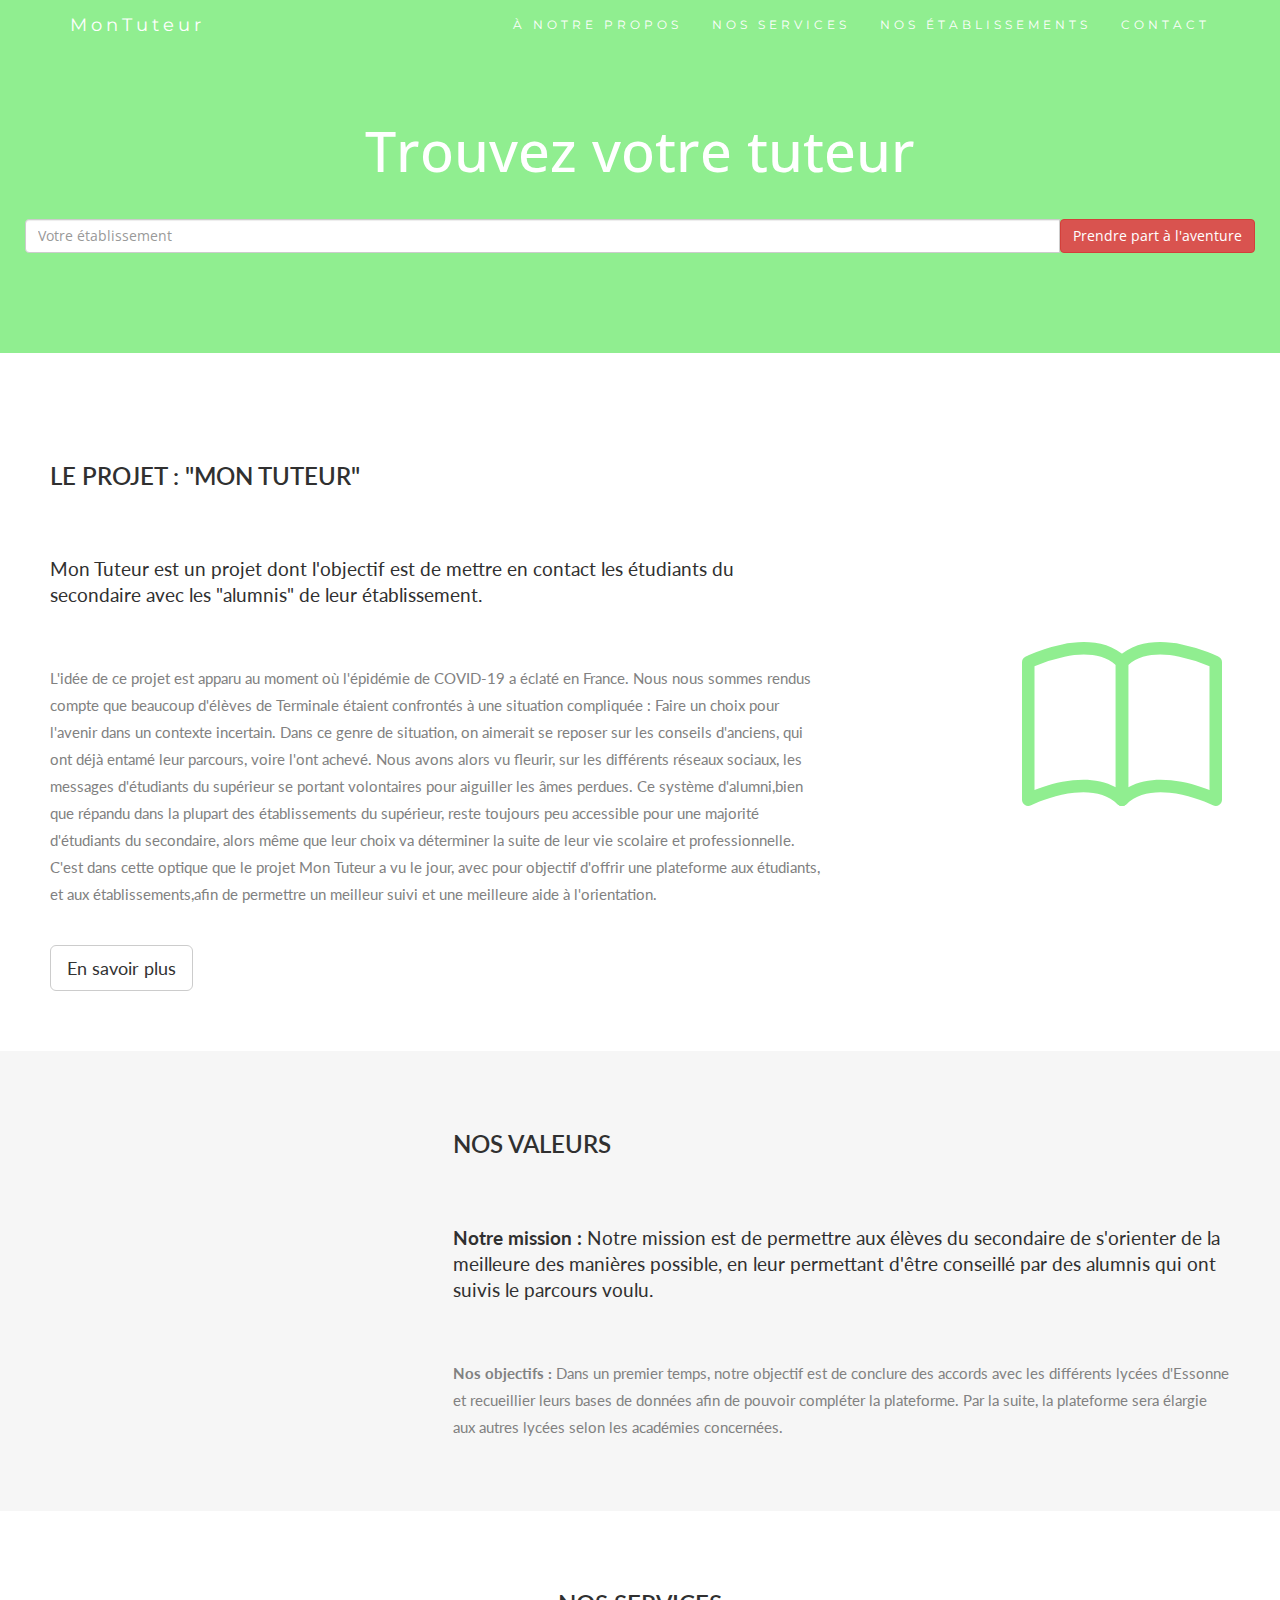
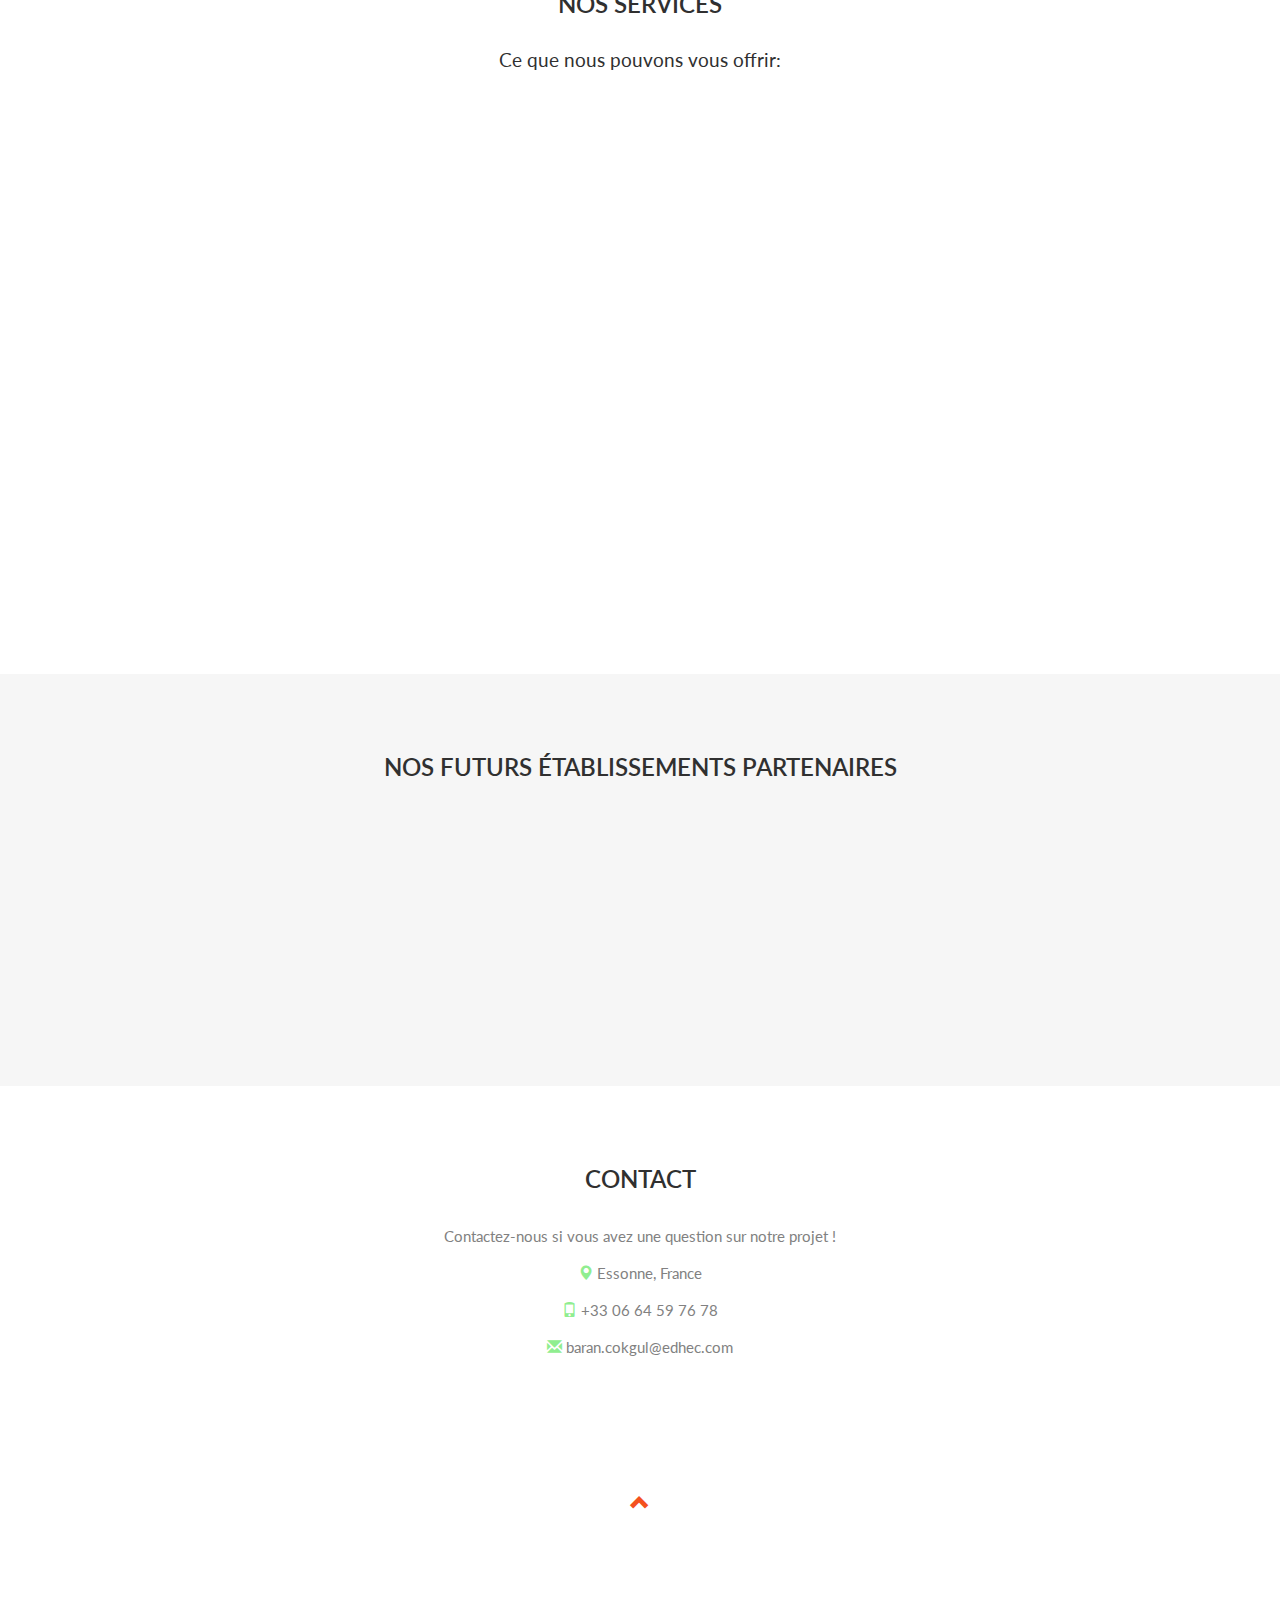
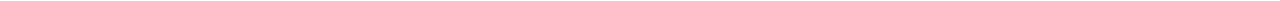
==== MonSite/index.html @ 99a6d60c "Initial commit" ====
<!DOCTYPE html>
<html lang="fr">
<head>
  <!-- Theme Made By www.w3schools.com -->
  <title>Mon tuteur</title>
  <meta charset="utf-8">
  <meta class="description" content="Le premier site qui vous met en contact avec des tuteurs pour vous aider à faire vos choix scolaires">
  <meta name="viewport" content="width=device-width, initial-scale=1">
  <link rel="stylesheet" href="https://maxcdn.bootstrapcdn.com/bootstrap/3.4.1/css/bootstrap.min.css">
  <link href="https://fonts.googleapis.com/css?family=Montserrat" rel="stylesheet" type="text/css">
  <link href="https://fonts.googleapis.com/css?family=Lato" rel="stylesheet" type="text/css">
  <link href="https://fonts.googleapis.com/css?family=Open+Sans&display=swap" rel="stylesheet">
  <script src="https://ajax.googleapis.com/ajax/libs/jquery/3.4.1/jquery.min.js"></script>
  <script src="https://maxcdn.bootstrapcdn.com/bootstrap/3.4.1/js/bootstrap.min.js"></script>
  <link rel="stylesheet" href="css/style.css" class="">
  <link rel="icon" href="C:\Users\Baran\Desktop\monsite.png" />

  
  
</head>
<body id="myPage" data-spy="scroll" data-target=".navbar" data-offset="60">

<nav class="navbar navbar-default navbar-fixed-top">
  <div class="container">
    <div class="navbar-header">
      <button type="button" class="navbar-toggle" data-toggle="collapse" data-target="#myNavbar">
        <span class="icon-bar"></span>
        <span class="icon-bar"></span>
        <span class="icon-bar"></span>                        
      </button>
      <a class="navbar-brand" href="#myPage">MonTuteur</a>
    </div>
    <div class="collapse navbar-collapse" id="myNavbar">
      <ul class="nav navbar-nav navbar-right">
        <li><a href="#about">À NOTRE PROPOS</a></li>
        <li><a href="#services">NOS SERVICES</a></li>
        <li><a href="#portfolio">NOS ÉTABLISSEMENTS</a></li>
        <li><a href="#contact">CONTACT</a></li>
      </ul>
    </div>
  </div>
</nav>

<div class="jumbotron text-center">
  <h1>Trouvez votre tuteur</h1> 
  <br>
  <form>
    <div class="input-group">
      <input type="search" class="form-control" size="40" placeholder="Votre établissement" required>
      <div class="input-group-btn">
        <a href="data.html"><button type="button" class="btn btn-danger">Prendre part à l'aventure</button></a>
      </div>
    </div>
  </form>
</div>

<!-- Container (About Section) -->
<div id="about" class="container-fluid">
  <div class="row">
    <div class="col-sm-8">
      <h2>Le projet : "Mon Tuteur"</h2><br>
      <h4>Mon Tuteur est un projet dont l'objectif est de mettre en contact les étudiants du secondaire avec les "alumnis" de leur établissement.</h4><br>
      <p>L'idée de ce projet est apparu au moment où l'épidémie de COVID-19 a éclaté en France. Nous nous sommes rendus compte que beaucoup d'élèves de Terminale étaient confrontés à une situation compliquée : Faire un choix pour l'avenir dans un contexte incertain. Dans ce genre de situation, on aimerait se reposer sur les conseils d'anciens, qui ont déjà entamé leur parcours, voire l'ont achevé. Nous avons alors vu fleurir, sur les différents réseaux sociaux, les messages d'étudiants du supérieur se portant volontaires pour aiguiller les âmes perdues. Ce système d'<span>alumni</span>,bien que répandu dans la plupart des établissements du supérieur, reste toujours peu accessible pour une majorité d'étudiants du secondaire, alors même que leur choix va déterminer la suite de leur vie scolaire et professionnelle. C'est dans cette optique que le projet <span>Mon Tuteur</span> a vu le jour, avec pour objectif d'offrir une plateforme aux étudiants, et aux établissements,afin de permettre un meilleur suivi et une meilleure aide à l'orientation. </p>
      <br><a class="btn btn-default btn-lg" href="#contact">En savoir plus</a>
    </div>
    <div class="col-sm-4">
          <svg class="glyphicon glyphicon-signal logo" width="1em" height="1em" viewBox="0 0 16 16" fill="currentColor" xmlns="http://www.w3.org/2000/svg">
      <path fill-rule="evenodd" d="M3.214 1.072C4.813.752 6.916.71 8.354 2.146A.5.5 0 018.5 2.5v11a.5.5 0 01-.854.354c-.843-.844-2.115-1.059-3.47-.92-1.344.14-2.66.617-3.452 1.013A.5.5 0 010 13.5v-11a.5.5 0 01.276-.447L.5 2.5l-.224-.447.002-.001.004-.002.013-.006a5.017 5.017 0 01.22-.103 12.958 12.958 0 012.7-.869zM1 2.82v9.908c.846-.343 1.944-.672 3.074-.788 1.143-.118 2.387-.023 3.426.56V2.718c-1.063-.929-2.631-.956-4.09-.664A11.958 11.958 0 001 2.82z" clip-rule="evenodd"/>
      <path fill-rule="evenodd" d="M12.786 1.072C11.188.752 9.084.71 7.646 2.146A.5.5 0 007.5 2.5v11a.5.5 0 00.854.354c.843-.844 2.115-1.059 3.47-.92 1.344.14 2.66.617 3.452 1.013A.5.5 0 0016 13.5v-11a.5.5 0 00-.276-.447L15.5 2.5l.224-.447-.002-.001-.004-.002-.013-.006-.047-.023a12.582 12.582 0 00-.799-.34 12.96 12.96 0 00-2.073-.609zM15 2.82v9.908c-.846-.343-1.944-.672-3.074-.788-1.143-.118-2.387-.023-3.426.56V2.718c1.063-.929 2.631-.956 4.09-.664A11.956 11.956 0 0115 2.82z" clip-rule="evenodd"/>
</svg>
    </div>
  </div>
</div>

<div class="container-fluid bg-grey">
  <div class="row">
    <div class="col-sm-4">
      <span class="glyphicon glyphicon-globe logo slideanim"></span>
    </div>
    <div class="col-sm-8">
      <h2>NOS VALEURS</h2><br>
      <h4><strong>Notre mission :</strong> Notre mission est de permettre aux élèves du secondaire de s'orienter de la meilleure des manières possible, en leur permettant d'être conseillé par des alumnis qui ont suivis le parcours voulu.</h4><br>
      <p><strong> Nos objectifs :</strong> Dans un premier temps, notre objectif est de conclure des accords avec les différents lycées d'Essonne et recueillier leurs bases de données afin de pouvoir compléter la plateforme. Par la suite, la plateforme sera élargie aux autres lycées selon les académies concernées.</p>
    </div>
  </div>
</div>

<!-- Container (Services Section) -->
<div id="services" class="container-fluid text-center">
  <h2>NOS SERVICES</h2>
  <h4>Ce que nous pouvons vous offrir: </h4>
  <br>
  <div class="row slideanim">
    <div class="col-sm-4">
            <svg class="glyphicon glyphicon-off logo-small" width="1em" height="1em" viewBox="0 0 16 16" fill="currentColor" xmlns="http://www.w3.org/2000/svg">
        <path fill-rule="evenodd" d="M2.678 11.894a1 1 0 01.287.801 10.97 10.97 0 01-.398 2c1.395-.323 2.247-.697 2.634-.893a1 1 0 01.71-.074A8.06 8.06 0 008 14c3.996 0 7-2.807 7-6 0-3.192-3.004-6-7-6S1 4.808 1 8c0 1.468.617 2.83 1.678 3.894zm-.493 3.905a21.682 21.682 0 01-.713.129c-.2.032-.352-.176-.273-.362a9.68 9.68 0 00.244-.637l.003-.01c.248-.72.45-1.548.524-2.319C.743 11.37 0 9.76 0 8c0-3.866 3.582-7 8-7s8 3.134 8 7-3.582 7-8 7a9.06 9.06 0 01-2.347-.306c-.52.263-1.639.742-3.468 1.105z" clip-rule="evenodd"/>
        <path d="M7.468 7.667c0 .92-.776 1.666-1.734 1.666S4 8.587 4 7.667C4 6.747 4.776 6 5.734 6s1.734.746 1.734 1.667z"/>
        <path fill-rule="evenodd" d="M6.157 6.936a.438.438 0 01-.56.293.413.413 0 01-.274-.527c.08-.23.23-.44.477-.546a.891.891 0 01.698.014c.387.16.72.545.923.997.428.948.393 2.377-.942 3.706a.446.446 0 01-.612.01.405.405 0 01-.011-.59c1.093-1.087 1.058-2.158.77-2.794-.152-.336-.354-.514-.47-.563zm-.035-.012h-.001.001z" clip-rule="evenodd"/>
        <path d="M11.803 7.667c0 .92-.776 1.666-1.734 1.666-.957 0-1.734-.746-1.734-1.666 0-.92.777-1.667 1.734-1.667.958 0 1.734.746 1.734 1.667z"/>
        <path fill-rule="evenodd" d="M10.492 6.936a.438.438 0 01-.56.293.413.413 0 01-.274-.527c.08-.23.23-.44.477-.546a.891.891 0 01.698.014c.387.16.72.545.924.997.428.948.392 2.377-.942 3.706a.446.446 0 01-.613.01.405.405 0 01-.011-.59c1.093-1.087 1.058-2.158.77-2.794-.152-.336-.354-.514-.469-.563zm-.034-.012h-.002.002z" clip-rule="evenodd"/>
      </svg>
      <h4>UN LIEN</h4>
      <p>Un lien renforcé entre les générations d'étudiants afin de permettre une meilleure proximité.</p>
    </div>
    <div class="col-sm-4">
      <span class="glyphicon glyphicon-heart logo-small"></span>
      <h4>UNE OPPORTUNITÉ</h4>
      <p>Un contact plus proche entre les générations permet à chacun d'exploiter son plein potentiel et explorer chaque opportunité.</p>
    </div>
    <div class="col-sm-4">
                  <svg class="glyphicon glyphicon-lock logo-small" width="1em" height="1em" viewBox="0 0 16 16" fill="currentColor" xmlns="http://www.w3.org/2000/svg">
              <path fill-rule="evenodd" d="M6.95.435c.58-.58 1.52-.58 2.1 0l6.515 6.516c.58.58.58 1.519 0 2.098L9.05 15.565c-.58.58-1.519.58-2.098 0L.435 9.05a1.482 1.482 0 010-2.098L6.95.435z" clip-rule="evenodd"/>
            </svg>
      <h4>UNE ÉGALITÉ DES CHANCES</h4>
      <p>Chaque étudiant pourra bénéficier du même accès à l'information et ce sans critère particulier.</p>
    </div>
  </div>
  <br><br>
  <div class="row slideanim">
    <div class="col-sm-4">
          <svg class="glyphicon glyphicon-leaf logo-small" width="1em" height="1em" viewBox="0 0 16 16" fill="currentColor" xmlns="http://www.w3.org/2000/svg">
          <path fill-rule="evenodd" d="M11 14s1 0 1-1-1-4-6-4-6 3-6 4 1 1 1 1h10zm-9.995-.944v-.002.002zM1.022 13h9.956a.274.274 0 00.014-.002l.008-.002c-.001-.246-.154-.986-.832-1.664C9.516 10.68 8.289 10 6 10c-2.29 0-3.516.68-4.168 1.332-.678.678-.83 1.418-.832 1.664a1.05 1.05 0 00.022.004zm9.974.056v-.002.002zM6 7a2 2 0 100-4 2 2 0 000 4zm3-2a3 3 0 11-6 0 3 3 0 016 0zm4.5 0a.5.5 0 01.5.5v2a.5.5 0 01-.5.5h-2a.5.5 0 010-1H13V5.5a.5.5 0 01.5-.5z" clip-rule="evenodd"/>
          <path fill-rule="evenodd" d="M13 7.5a.5.5 0 01.5-.5h2a.5.5 0 010 1H14v1.5a.5.5 0 01-1 0v-2z" clip-rule="evenodd"/>
        </svg>
      <h4>BOOSTEZ SON RESEAU</h4>
      <p>Une nouvelle manière de se faire des relations qui commence dès le lycée,et se prolonge tout au long de la vie professionnelle des alumnis.</p>
    </div>
    <div class="col-sm-4">
              <svg class="glyphicon glyphicon-certificate logo-small" width="1em" height="1em" viewBox="0 0 16 16" fill="currentColor" xmlns="http://www.w3.org/2000/svg">
              <path d="M13.468 12.37C12.758 11.226 11.195 10 8 10s-4.757 1.225-5.468 2.37A6.987 6.987 0 008 15a6.987 6.987 0 005.468-2.63z"/>
              <path fill-rule="evenodd" d="M8 9a3 3 0 100-6 3 3 0 000 6z" clip-rule="evenodd"/>
              <path fill-rule="evenodd" d="M8 1a7 7 0 100 14A7 7 0 008 1zM0 8a8 8 0 1116 0A8 8 0 010 8z" clip-rule="evenodd"/>
              </svg>
      <h4>DES PROFILS CERTIFIÉS</h4>
      <p>Chaque profil d'étudiant qui apparaitra sur le site sera certifié afin de s'assurer de la véracité des informations fournies. </p>
    </div>
    <div class="col-sm-4">
              <svg class="glyphicon glyphicon-wrench logo-small" width="1em" height="1em" viewBox="0 0 16 16" fill="currentColor" xmlns="http://www.w3.org/2000/svg">
        <path fill-rule="evenodd" d="M8 3.293l6 6V13.5a1.5 1.5 0 01-1.5 1.5h-9A1.5 1.5 0 012 13.5V9.293l6-6zm5-.793V6l-2-2V2.5a.5.5 0 01.5-.5h1a.5.5 0 01.5.5z" clip-rule="evenodd"/>
        <path fill-rule="evenodd" d="M7.293 1.5a1 1 0 011.414 0l6.647 6.646a.5.5 0 01-.708.708L8 2.207 1.354 8.854a.5.5 0 11-.708-.708L7.293 1.5z" clip-rule="evenodd"/>
      </svg>
      <h4 style="color:#303030;">UN PLUS POUR LES ÉCOLES </h4>
      <p>En mettant en relation les différentes générations de l'établissement, notre plateforme permet de valoriser les écoles et les possibilités qu'elles offrent.</p>
    </div>
  </div>
</div>

<!-- Container (Portfolio Section) -->
<div id="portfolio" class="container-fluid text-center bg-grey">
  <h2>Nos futurs établissements partenaires</h2><br>
  <div class="row text-center slideanim">
          <div class="col-sm-4">
            <div class="card" style="">
              <img src="C:\Users\Baran\Desktop\stc.jpg" class="card-img-top" alt="Lycée Saint-Charles Athis-Mons" width="380px">
              <div class="card-body">
                <h5 class="card-title">Lycée Saint-Charles, Athis-Mons</h5>
                <a href="https://www.scharles.net" class="btn btn-primary">En savoir plus</a>
              </div>
            </div>
          </div>
          <div class="col-sm-4">
            <div class="card" style="">
              <img src="C:\Users\Baran\Desktop\einstein.jpg" class="card-img-top" alt="Lycée Albert Einstein, Sainte-Geneviève Des Bois" width="295px">
              <div class="card-body">
                 <h5 class="card-title">Lycée Albert Einstein,Sainte-Geneviève-des-Bois </h5>
                 <a href="http://www.lyc-einstein-ste-genevieve.ac-versailles.fr/" class="btn btn-primary"> En savoir plus</a>
              </div>
            </div>
          </div>
    <div class="col-sm-4">
      <div class="card" style="">
              <img src="C:\Users\Baran\Desktop\corot.jpeg" class="card-img-top" alt="Lycée Jean-Baptiste Corot, Savigny-sur-Orge" width="271px">
              <div class="card-body">
                 <h5 class="card-title">Lycée Jean-Baptiste Corot ,Savigny-sur-Orge </h5>
                 <a href="http://www.lyc-corot-savigny.ac-versailles.fr" class="btn btn-primary">En savoir plus</a>
              </div>
      </div>
    </div>
  </div>
  <br><br><br>
  </div>

  <!--
  
  <h2>What our customers say</h2>
  <div id="myCarousel" class="carousel slide text-center" data-ride="carousel">
 
    <ol class="carousel-indicators">
      <li data-target="#myCarousel" data-slide-to="0" class="active"></li>
      <li data-target="#myCarousel" data-slide-to="1"></li>
      <li data-target="#myCarousel" data-slide-to="2"></li>
    </ol>
     

    <div class="carousel-inner" role="listbox">
      <div class="item active">
        <h4>"This company is the best. I am so happy with the result!"<br><span>Michael Roe, Vice President, Comment Box</span></h4>
      </div>
      <div class="item">
        <h4>"One word... WOW!!"<br><span>John Doe, Salesman, Rep Inc</span></h4>
      </div>
      <div class="item">
        <h4>"Could I... BE any more happy with this company?"<br><span>Chandler Bing, Actor, FriendsAlot</span></h4>
      </div>
    </div>
       
    <a class="left carousel-control" href="#myCarousel" role="button" data-slide="prev">
      <span class="glyphicon glyphicon-chevron-left" aria-hidden="true"></span>
      <span class="sr-only">Previous</span>
    </a>
    <a class="right carousel-control" href="#myCarousel" role="button" data-slide="next">
      <span class="glyphicon glyphicon-chevron-right" aria-hidden="true"></span>
      <span class="sr-only">Next</span>
    </a>
  </div>
</div>
-->

<!-- Container (Pricing Section) -->

<!--
<div id="pricing" class="container-fluid">
  <div class="text-center">
    <h2>Pricing</h2>
    <h4>Choose a payment plan that works for you</h4>
  </div>
  <div class="row slideanim">
    <div class="col-sm-4 col-xs-12">
      <div class="panel panel-default text-center">
        <div class="panel-heading">
          <h1>Basic</h1>
        </div>
        <div class="panel-body">
          <p><strong>20</strong> Lorem</p>
          <p><strong>15</strong> Ipsum</p>
          <p><strong>5</strong> Dolor</p>
          <p><strong>2</strong> Sit</p>
          <p><strong>Endless</strong> Amet</p>
        </div>
        <div class="panel-footer">
          <h3>$19</h3>
          <h4>per month</h4>
          <button class="btn btn-lg">Sign Up</button>
        </div>
      </div>      
    </div>     
    <div class="col-sm-4 col-xs-12">
      <div class="panel panel-default text-center">
        <div class="panel-heading">
          <h1>Pro</h1>
        </div>
        <div class="panel-body">
          <p><strong>50</strong> Lorem</p>
          <p><strong>25</strong> Ipsum</p>
          <p><strong>10</strong> Dolor</p>
          <p><strong>5</strong> Sit</p>
          <p><strong>Endless</strong> Amet</p>
        </div>
        <div class="panel-footer">
          <h3>$29</h3>
          <h4>per month</h4>
          <button class="btn btn-lg">Sign Up</button>
        </div>
      </div>      
    </div>       
    <div class="col-sm-4 col-xs-12">
      <div class="panel panel-default text-center">
        <div class="panel-heading">
          <h1>Premium</h1>
        </div>
        <div class="panel-body">
          <p><strong>100</strong> Lorem</p>
          <p><strong>50</strong> Ipsum</p>
          <p><strong>25</strong> Dolor</p>
          <p><strong>10</strong> Sit</p>
          <p><strong>Endless</strong> Amet</p>
        </div>
        <div class="panel-footer">
          <h3>$49</h3>
          <h4>per month</h4>
          <button class="btn btn-lg">Sign Up</button>
        </div>
      </div>      
    </div>    
  </div>
</div>
-->

<!-- Container (Contact Section) -->

<div id="contact" class="container-fluid #">
  <h2 class="text-center">CONTACT</h2>
  <div class="row">
    <div class="col-sm-5">
      <p>Contactez-nous si vous avez une question sur notre projet ! </p>
      <p><span class="glyphicon glyphicon-map-marker"></span> Essonne, France</p>
      <p><span class="glyphicon glyphicon-phone"></span> +33 06 64 59 76 78</p>
      <p><span class="glyphicon glyphicon-envelope"></span> baran.cokgul@edhec.com</p>
    </div>
<!--
    <div class="col-sm-7 slideanim">
      <div class="row">
        <div class="col-sm-6 form-group">
          <input class="form-control" id="name" name="name" placeholder="Name" type="text" required>
        </div>
        <div class="col-sm-6 form-group">
          <input class="form-control" id="email" name="email" placeholder="Email" type="email" required>
        </div>
      </div>
      <textarea class="form-control" id="comments" name="comments" placeholder="Comment" rows="5"></textarea><br>
      <div class="row">
        <div class="col-sm-12 form-group">
          <button class="btn btn-default pull-right" type="submit">Send</button>
        </div>
      </div>
    </div>
  -->
  </div>
</div>


<footer class="container-fluid text-center">
  <a href="#myPage" title="To Top">
    <span class="glyphicon glyphicon-chevron-up"></span>
  </a>
  <p></p>
</footer>

<script>
$(document).ready(function(){
  // Add smooth scrolling to all links in navbar + footer link
  $(".navbar a, footer a[href='#myPage']").on('click', function(event) {
    // Make sure this.hash has a value before overriding default behavior
    if (this.hash !== "") {
      // Prevent default anchor click behavior
      event.preventDefault();

      // Store hash
      var hash = this.hash;

      // Using jQuery's animate() method to add smooth page scroll
      // The optional number (900) specifies the number of milliseconds it takes to scroll to the specified area
      $('html, body').animate({
        scrollTop: $(hash).offset().top
      }, 900, function(){
   
        // Add hash (#) to URL when done scrolling (default click behavior)
        window.location.hash = hash;
      });
    } // End if
  });
  
  $(window).scroll(function() {
    $(".slideanim").each(function(){
      var pos = $(this).offset().top;

      var winTop = $(window).scrollTop();
        if (pos < winTop + 600) {
          $(this).addClass("slide");
        }
    });
  });
})
</script>

</body>
</html>
---- MonSite/css/style.css ----
@import url("https://fonts.googleapis.com/css?family=Lora|Roboto");
@import url('https://fonts.googleapis.com/css?family=Open+Sans&display=swap');

@import url("components/container.css");
@import url("components/banner.css");
@import url("components/button.css");
@import url("components/card.css");
@import url("components/footer.css");
@import url("components/header.css");
@import url("components/logo.css");
@import url("components/carousel.css");
@import url("components/navbar.css");

body {
    font: 400 15px Lato, sans-serif;
    line-height: 1.8;
    color: #818181;
  }
  h2 {
    font-size: 24px;
    text-transform: uppercase;
    color: #303030;
    font-weight: 600;
    margin-bottom: 30px;
  }
  h4 {
    font-size: 19px;
    line-height: 1.375em;
    color: #303030;
    font-weight: 400;
    margin-bottom: 30px;
  }  
  
  .container-fluid {
    padding: 60px 50px;

    /*Arrière plan gris de la partie "PORTOFOLIO" et "OUR VALUES"*/

  }

  .jumbotron h1{
    font-size: 56px;
  }
  .bg-grey { 
    background-color: #f6f6f6;
  }
  

  .slideanim {visibility:hidden;}
  .slide {
    animation-name: slide;
    -webkit-animation-name: slide;
    animation-duration: 1s;
    -webkit-animation-duration: 1s;
    visibility: visible;
  }
  @keyframes slide {
    0% {
      opacity: 0;
      transform: translateY(70%);
    } 
    100% {
      opacity: 1;
      transform: translateY(0%);
    }
  }
  @-webkit-keyframes slide {
    0% {
      opacity: 0;
      -webkit-transform: translateY(70%);
    } 
    100% {
      opacity: 1;
      -webkit-transform: translateY(0%);
    }
  
  }
  @media screen and (max-width: 768px) {
    .col-sm-4 {
      text-align: center;
      margin: 25px 0;
    }
    .btn-lg {
      width: 100%;
      margin-bottom: 35px;
    }
  }
  @media screen and (max-width: 480px) {
    .logo {
      font-size: 150px;
    }
  }
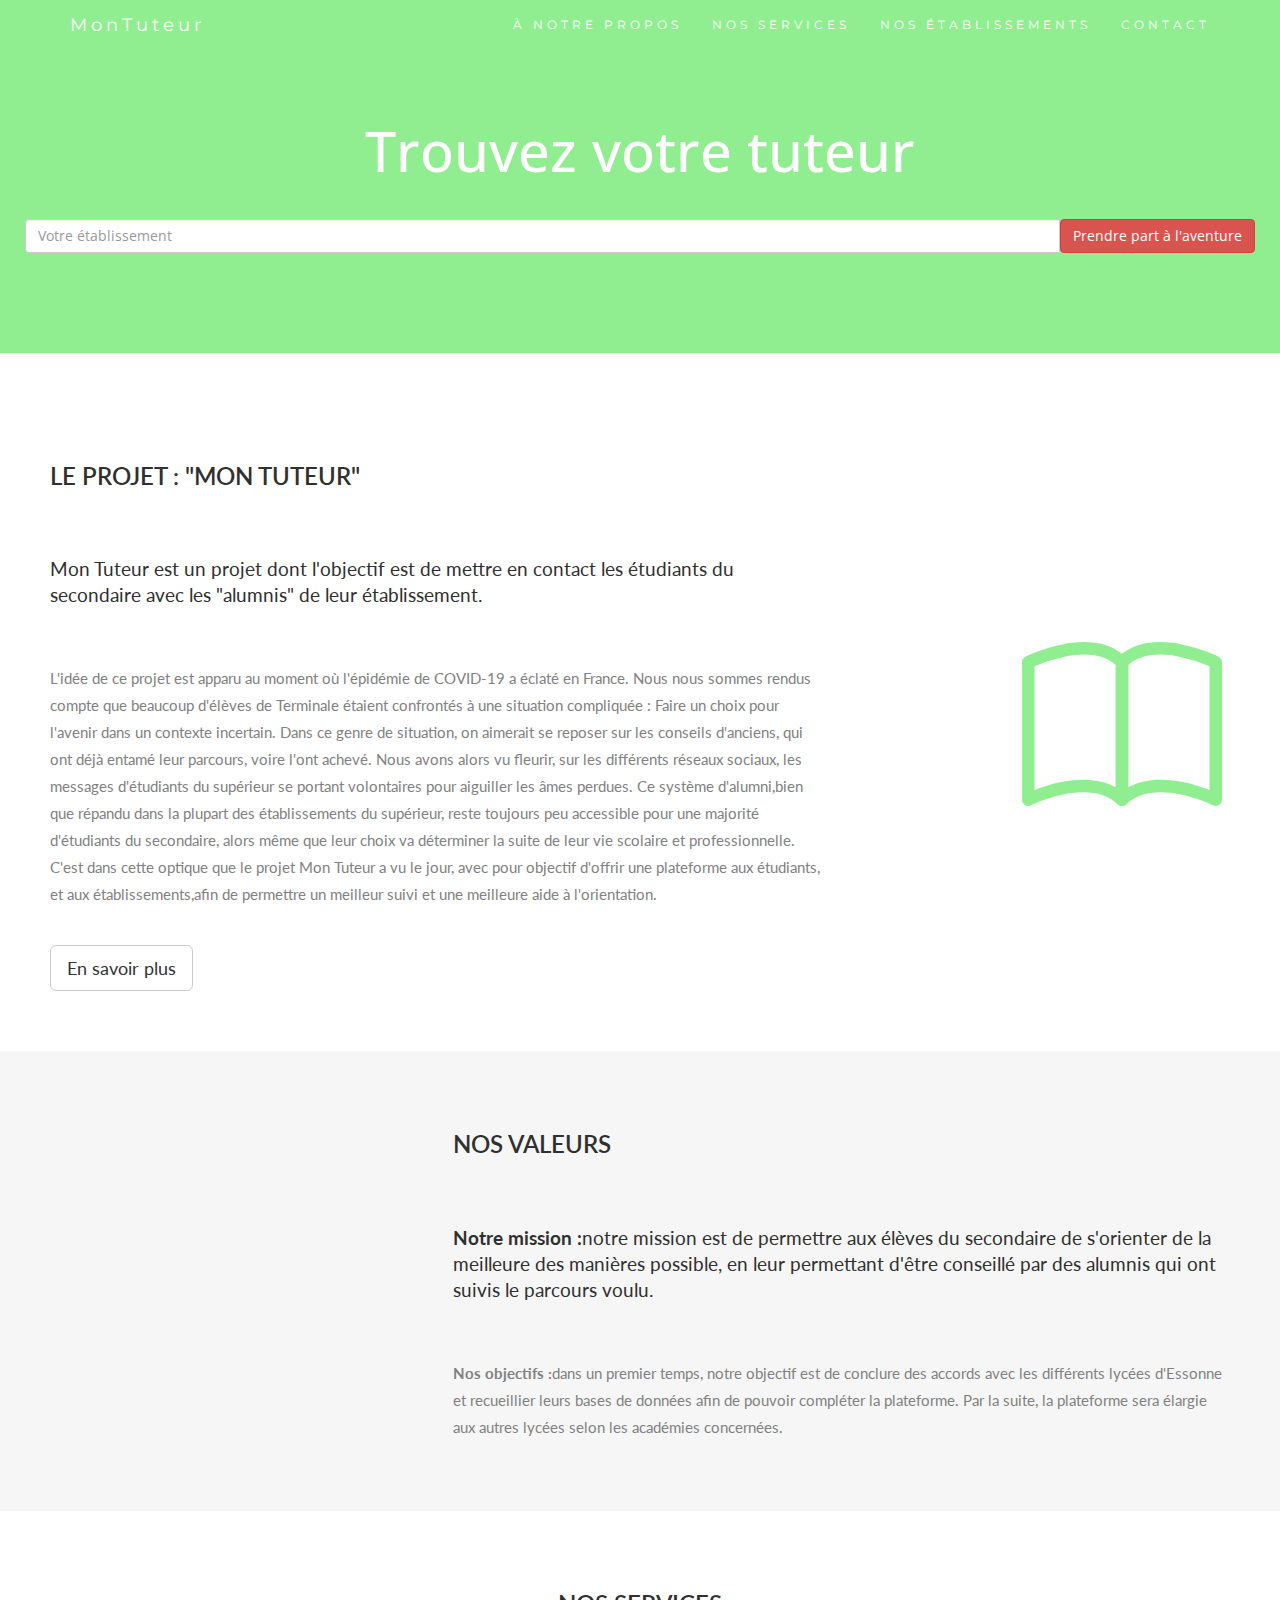
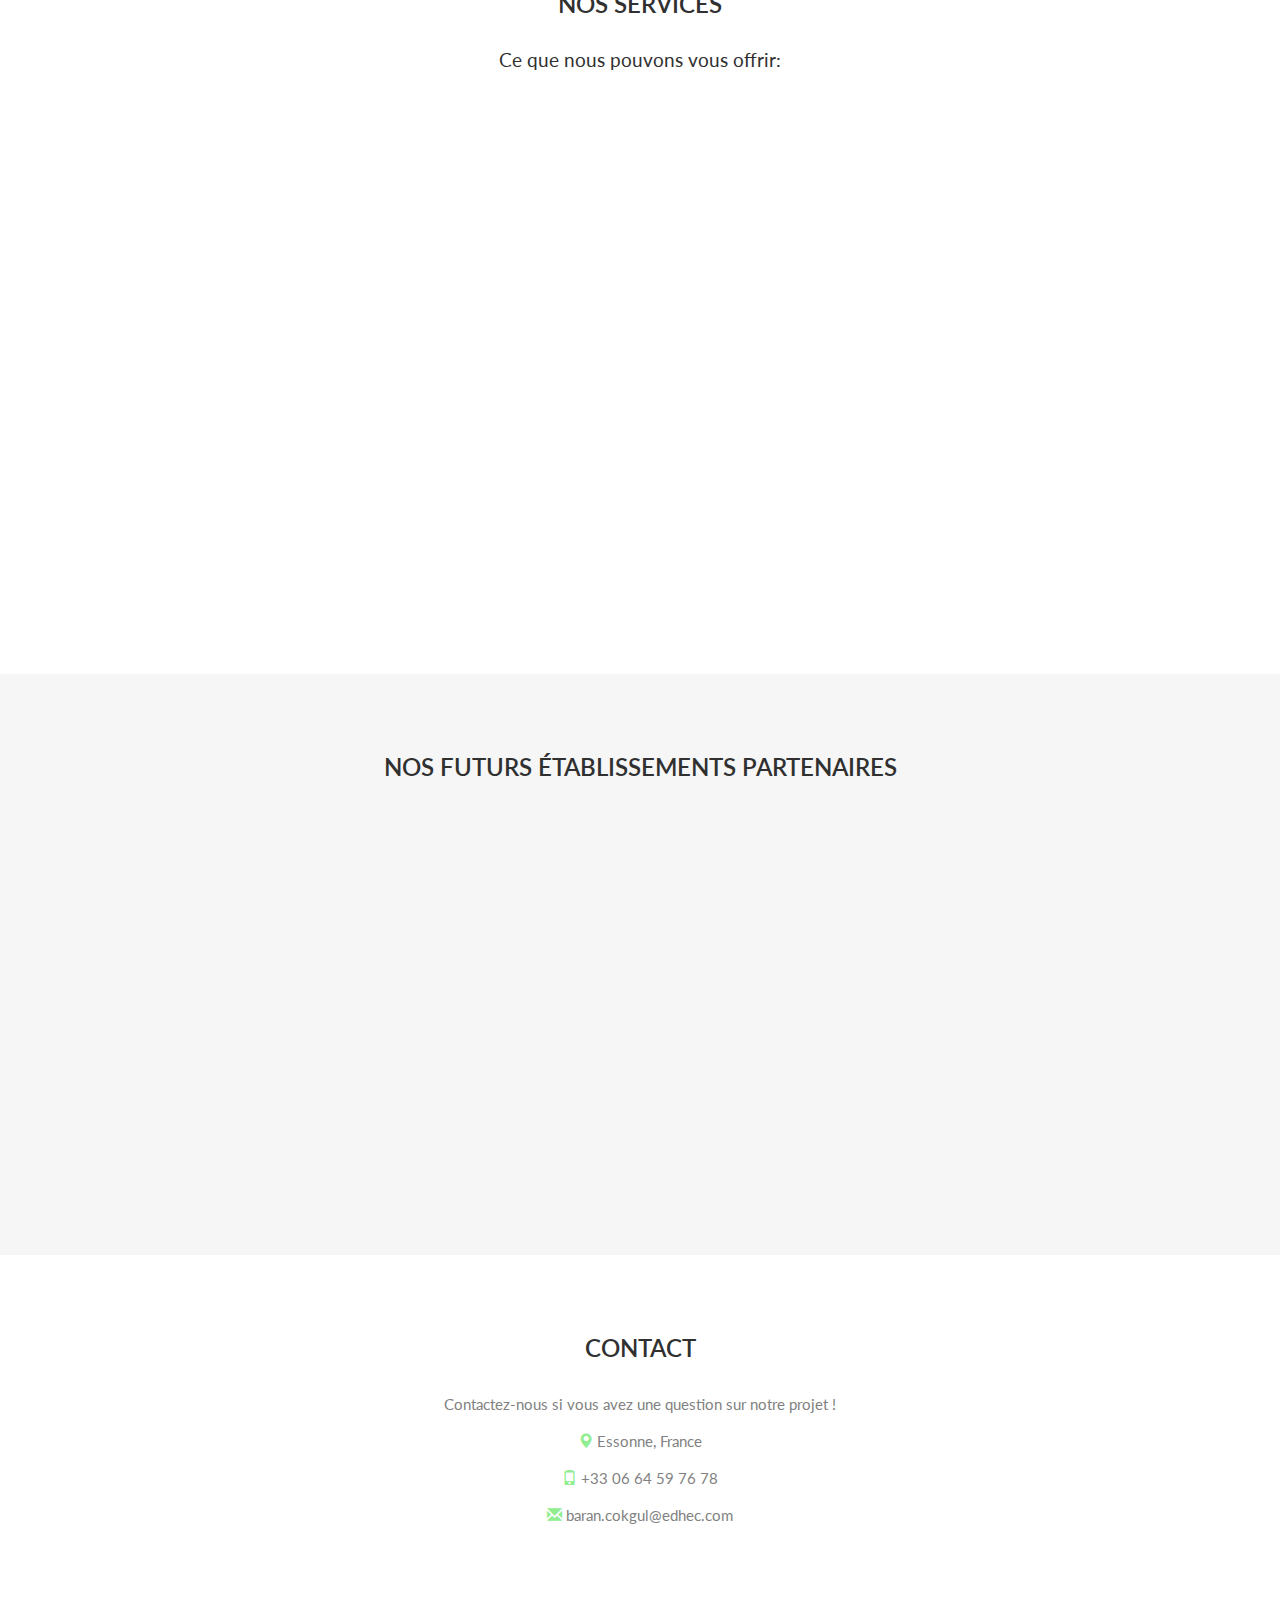
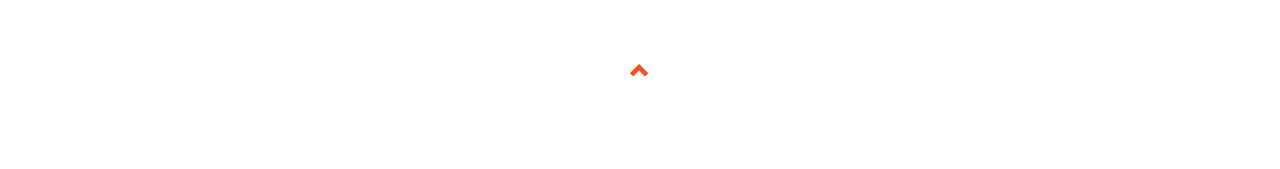
==== commit cd2c88ac: "Add files via upload" ====
--- a/MonSite/index.html
+++ b/MonSite/index.html
@@ -1,6 +1,16 @@
 <!DOCTYPE html>
 <html lang="fr">
 <head>
+  <!-- Global site tag (gtag.js) - Google Analytics -->
+<script async src="https://www.googletagmanager.com/gtag/js?id=UA-163164024-1"></script>
+<script>
+  window.dataLayer = window.dataLayer || [];
+  function gtag(){dataLayer.push(arguments);}
+  gtag('js', new Date());
+
+  gtag('config', 'UA-163164024-1');
+</script>
+
   <!-- Theme Made By www.w3schools.com -->
   <title>Mon tuteur</title>
   <meta charset="utf-8">
@@ -79,8 +89,8 @@
     </div>
     <div class="col-sm-8">
       <h2>NOS VALEURS</h2><br>
-      <h4><strong>Notre mission :</strong> Notre mission est de permettre aux élèves du secondaire de s'orienter de la meilleure des manières possible, en leur permettant d'être conseillé par des alumnis qui ont suivis le parcours voulu.</h4><br>
-      <p><strong> Nos objectifs :</strong> Dans un premier temps, notre objectif est de conclure des accords avec les différents lycées d'Essonne et recueillier leurs bases de données afin de pouvoir compléter la plateforme. Par la suite, la plateforme sera élargie aux autres lycées selon les académies concernées.</p>
+      <h4><strong>Notre mission :</strong>notre mission est de permettre aux élèves du secondaire de s'orienter de la meilleure des manières possible, en leur permettant d'être conseillé par des alumnis qui ont suivis le parcours voulu.</h4><br>
+      <p><strong> Nos objectifs :</strong>dans un premier temps, notre objectif est de conclure des accords avec les différents lycées d'Essonne et recueillier leurs bases de données afin de pouvoir compléter la plateforme. Par la suite, la plateforme sera élargie aux autres lycées selon les académies concernées.</p>
     </div>
   </div>
 </div>
@@ -151,7 +161,7 @@
   <div class="row text-center slideanim">
           <div class="col-sm-4">
             <div class="card" style="">
-              <img src="C:\Users\Baran\Desktop\stc.jpg" class="card-img-top" alt="Lycée Saint-Charles Athis-Mons" width="380px">
+              <img src="images\stc.jpg" class="card-img-top" alt="Lycée Saint-Charles Athis-Mons" width="380px">
               <div class="card-body">
                 <h5 class="card-title">Lycée Saint-Charles, Athis-Mons</h5>
                 <a href="https://www.scharles.net" class="btn btn-primary">En savoir plus</a>
@@ -160,7 +170,7 @@
           </div>
           <div class="col-sm-4">
             <div class="card" style="">
-              <img src="C:\Users\Baran\Desktop\einstein.jpg" class="card-img-top" alt="Lycée Albert Einstein, Sainte-Geneviève Des Bois" width="295px">
+              <img src="images\einstein.jpg" class="card-img-top" alt="Lycée Albert Einstein, Sainte-Geneviève Des Bois" width="295px">
               <div class="card-body">
                  <h5 class="card-title">Lycée Albert Einstein,Sainte-Geneviève-des-Bois </h5>
                  <a href="http://www.lyc-einstein-ste-genevieve.ac-versailles.fr/" class="btn btn-primary"> En savoir plus</a>
@@ -169,7 +179,7 @@
           </div>
     <div class="col-sm-4">
       <div class="card" style="">
-              <img src="C:\Users\Baran\Desktop\corot.jpeg" class="card-img-top" alt="Lycée Jean-Baptiste Corot, Savigny-sur-Orge" width="271px">
+              <img src="images\corot.jpeg" class="card-img-top" alt="Lycée Jean-Baptiste Corot, Savigny-sur-Orge" width="271px">
               <div class="card-body">
                  <h5 class="card-title">Lycée Jean-Baptiste Corot ,Savigny-sur-Orge </h5>
                  <a href="http://www.lyc-corot-savigny.ac-versailles.fr" class="btn btn-primary">En savoir plus</a>
@@ -180,112 +190,7 @@
   <br><br><br>
   </div>
 
-  <!--
-  
-  <h2>What our customers say</h2>
-  <div id="myCarousel" class="carousel slide text-center" data-ride="carousel">
- 
-    <ol class="carousel-indicators">
-      <li data-target="#myCarousel" data-slide-to="0" class="active"></li>
-      <li data-target="#myCarousel" data-slide-to="1"></li>
-      <li data-target="#myCarousel" data-slide-to="2"></li>
-    </ol>
-     
-
-    <div class="carousel-inner" role="listbox">
-      <div class="item active">
-        <h4>"This company is the best. I am so happy with the result!"<br><span>Michael Roe, Vice President, Comment Box</span></h4>
-      </div>
-      <div class="item">
-        <h4>"One word... WOW!!"<br><span>John Doe, Salesman, Rep Inc</span></h4>
-      </div>
-      <div class="item">
-        <h4>"Could I... BE any more happy with this company?"<br><span>Chandler Bing, Actor, FriendsAlot</span></h4>
-      </div>
-    </div>
-       
-    <a class="left carousel-control" href="#myCarousel" role="button" data-slide="prev">
-      <span class="glyphicon glyphicon-chevron-left" aria-hidden="true"></span>
-      <span class="sr-only">Previous</span>
-    </a>
-    <a class="right carousel-control" href="#myCarousel" role="button" data-slide="next">
-      <span class="glyphicon glyphicon-chevron-right" aria-hidden="true"></span>
-      <span class="sr-only">Next</span>
-    </a>
-  </div>
-</div>
--->
-
-<!-- Container (Pricing Section) -->
-
-<!--
-<div id="pricing" class="container-fluid">
-  <div class="text-center">
-    <h2>Pricing</h2>
-    <h4>Choose a payment plan that works for you</h4>
-  </div>
-  <div class="row slideanim">
-    <div class="col-sm-4 col-xs-12">
-      <div class="panel panel-default text-center">
-        <div class="panel-heading">
-          <h1>Basic</h1>
-        </div>
-        <div class="panel-body">
-          <p><strong>20</strong> Lorem</p>
-          <p><strong>15</strong> Ipsum</p>
-          <p><strong>5</strong> Dolor</p>
-          <p><strong>2</strong> Sit</p>
-          <p><strong>Endless</strong> Amet</p>
-        </div>
-        <div class="panel-footer">
-          <h3>$19</h3>
-          <h4>per month</h4>
-          <button class="btn btn-lg">Sign Up</button>
-        </div>
-      </div>      
-    </div>     
-    <div class="col-sm-4 col-xs-12">
-      <div class="panel panel-default text-center">
-        <div class="panel-heading">
-          <h1>Pro</h1>
-        </div>
-        <div class="panel-body">
-          <p><strong>50</strong> Lorem</p>
-          <p><strong>25</strong> Ipsum</p>
-          <p><strong>10</strong> Dolor</p>
-          <p><strong>5</strong> Sit</p>
-          <p><strong>Endless</strong> Amet</p>
-        </div>
-        <div class="panel-footer">
-          <h3>$29</h3>
-          <h4>per month</h4>
-          <button class="btn btn-lg">Sign Up</button>
-        </div>
-      </div>      
-    </div>       
-    <div class="col-sm-4 col-xs-12">
-      <div class="panel panel-default text-center">
-        <div class="panel-heading">
-          <h1>Premium</h1>
-        </div>
-        <div class="panel-body">
-          <p><strong>100</strong> Lorem</p>
-          <p><strong>50</strong> Ipsum</p>
-          <p><strong>25</strong> Dolor</p>
-          <p><strong>10</strong> Sit</p>
-          <p><strong>Endless</strong> Amet</p>
-        </div>
-        <div class="panel-footer">
-          <h3>$49</h3>
-          <h4>per month</h4>
-          <button class="btn btn-lg">Sign Up</button>
-        </div>
-      </div>      
-    </div>    
-  </div>
-</div>
--->
-
+  
 <!-- Container (Contact Section) -->
 
 <div id="contact" class="container-fluid #">
@@ -297,24 +202,7 @@
       <p><span class="glyphicon glyphicon-phone"></span> +33 06 64 59 76 78</p>
       <p><span class="glyphicon glyphicon-envelope"></span> baran.cokgul@edhec.com</p>
     </div>
-<!--
-    <div class="col-sm-7 slideanim">
-      <div class="row">
-        <div class="col-sm-6 form-group">
-          <input class="form-control" id="name" name="name" placeholder="Name" type="text" required>
-        </div>
-        <div class="col-sm-6 form-group">
-          <input class="form-control" id="email" name="email" placeholder="Email" type="email" required>
-        </div>
-      </div>
-      <textarea class="form-control" id="comments" name="comments" placeholder="Comment" rows="5"></textarea><br>
-      <div class="row">
-        <div class="col-sm-12 form-group">
-          <button class="btn btn-default pull-right" type="submit">Send</button>
-        </div>
-      </div>
-    </div>
-  -->
+
   </div>
 </div>
 
@@ -325,7 +213,6 @@
   </a>
   <p></p>
 </footer>
-
 <script>
 $(document).ready(function(){
   // Add smooth scrolling to all links in navbar + footer link
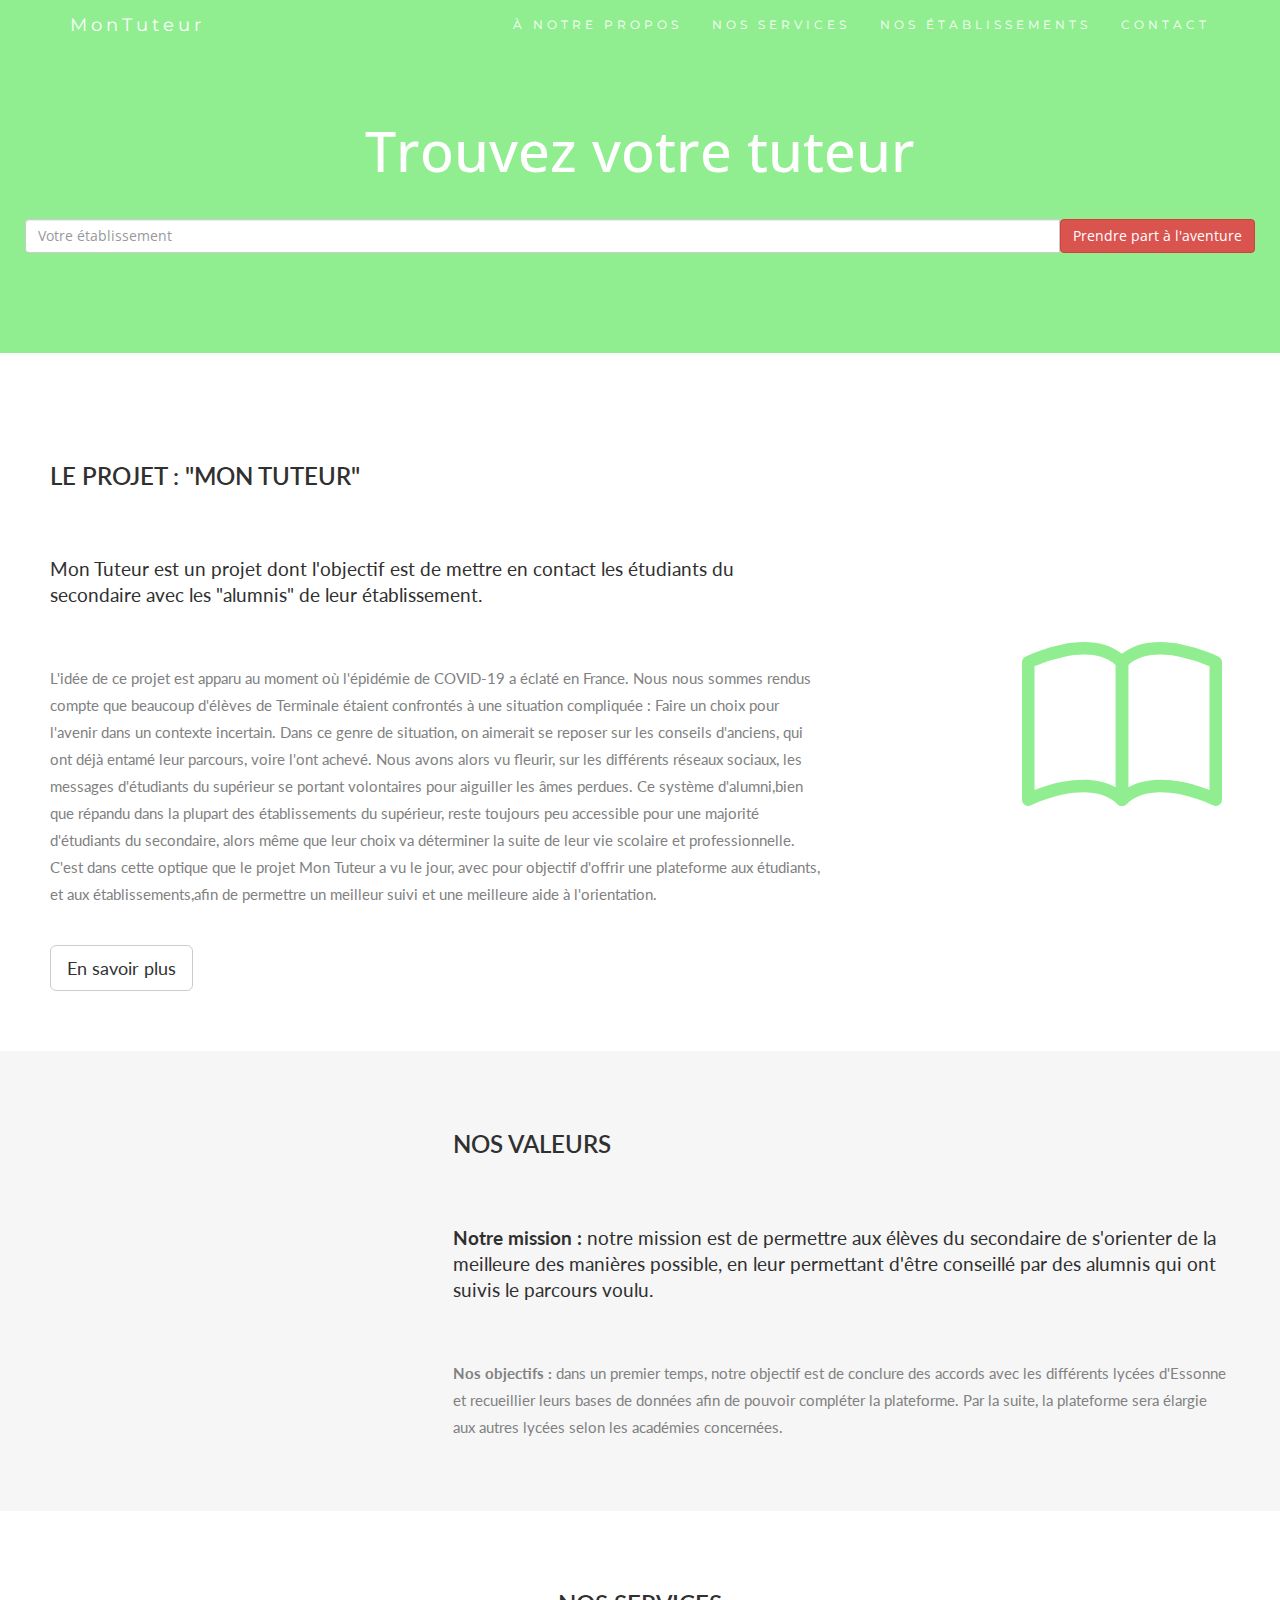
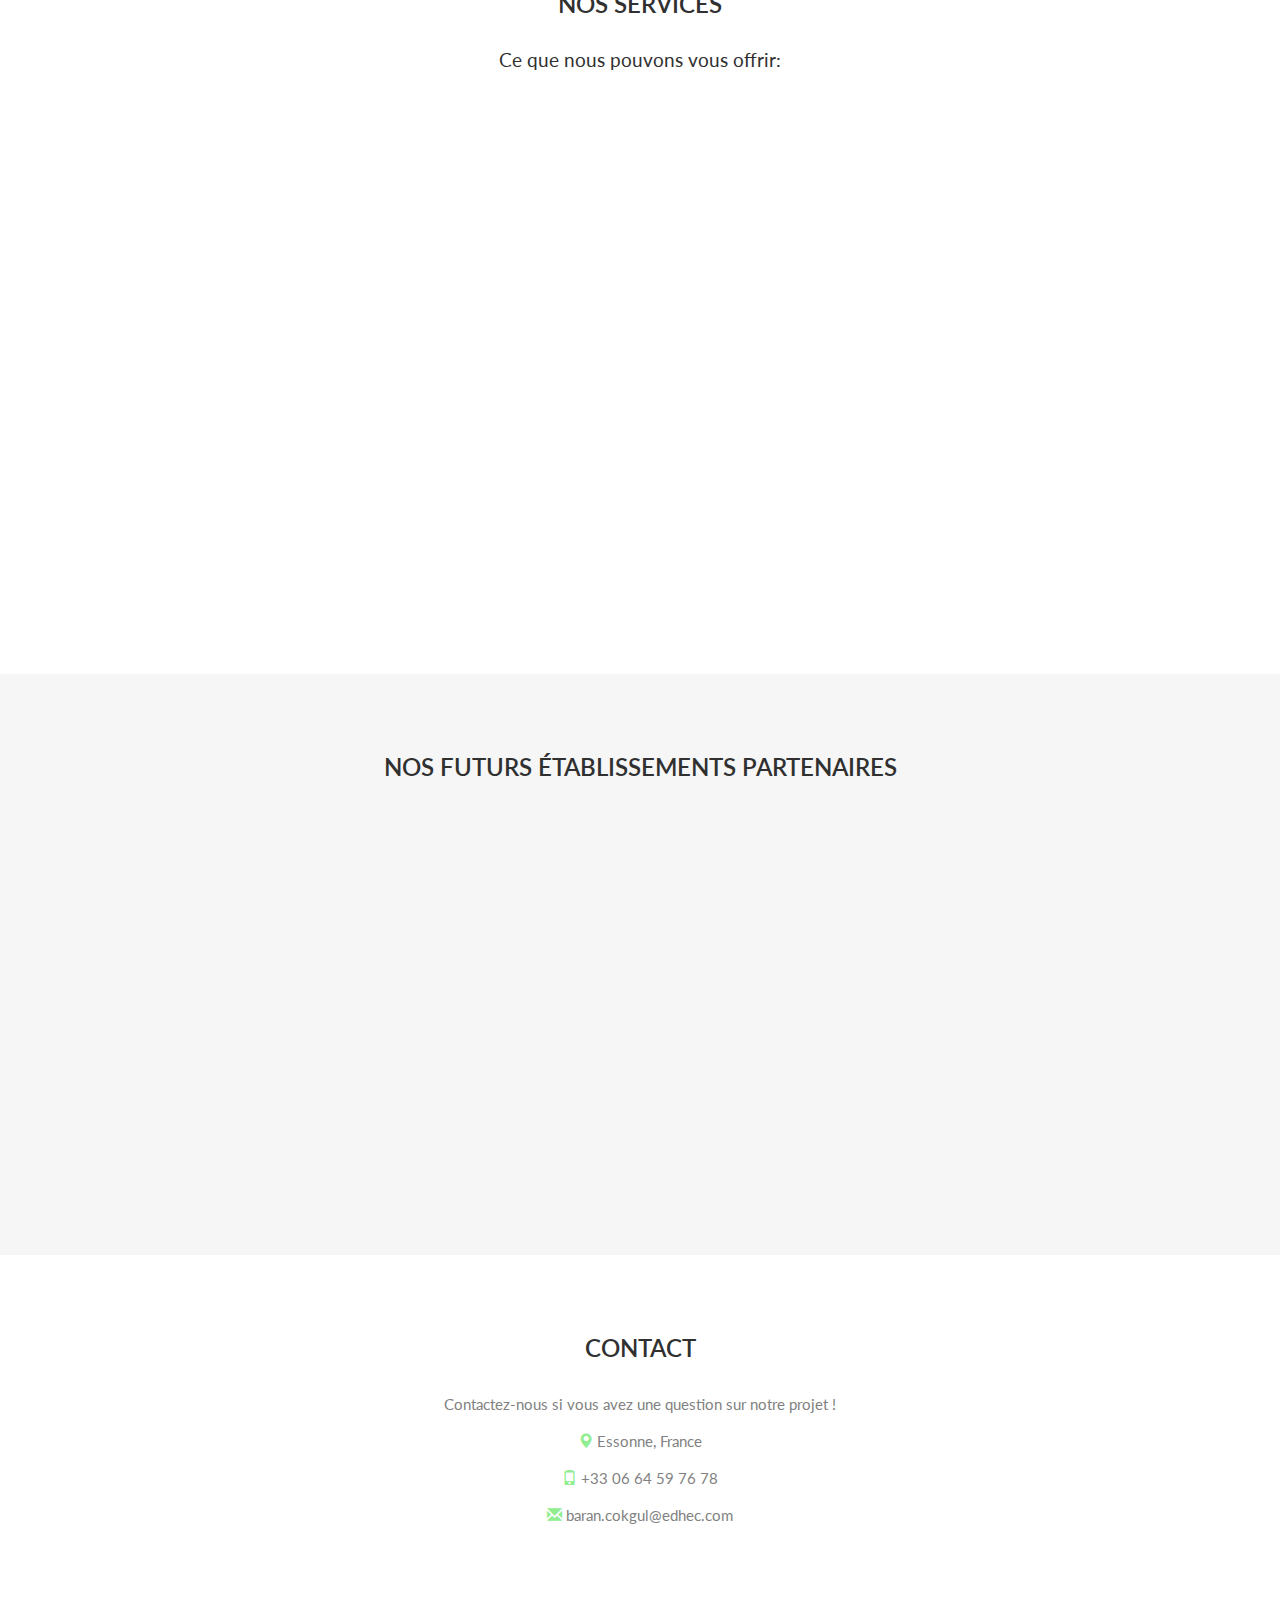
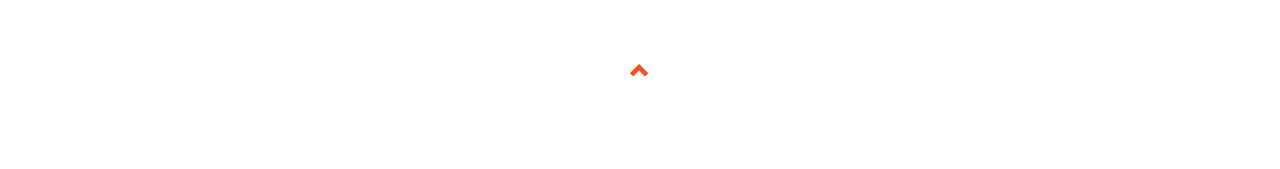
==== commit 5c4f372e: "Update index.html" ====
--- a/MonSite/index.html
+++ b/MonSite/index.html
@@ -89,8 +89,8 @@
     </div>
     <div class="col-sm-8">
       <h2>NOS VALEURS</h2><br>
-      <h4><strong>Notre mission :</strong>notre mission est de permettre aux élèves du secondaire de s'orienter de la meilleure des manières possible, en leur permettant d'être conseillé par des alumnis qui ont suivis le parcours voulu.</h4><br>
-      <p><strong> Nos objectifs :</strong>dans un premier temps, notre objectif est de conclure des accords avec les différents lycées d'Essonne et recueillier leurs bases de données afin de pouvoir compléter la plateforme. Par la suite, la plateforme sera élargie aux autres lycées selon les académies concernées.</p>
+      <h4><strong>Notre mission :</strong> notre mission est de permettre aux élèves du secondaire de s'orienter de la meilleure des manières possible, en leur permettant d'être conseillé par des alumnis qui ont suivis le parcours voulu.</h4><br>
+      <p><strong> Nos objectifs :</strong> dans un premier temps, notre objectif est de conclure des accords avec les différents lycées d'Essonne et recueillier leurs bases de données afin de pouvoir compléter la plateforme. Par la suite, la plateforme sera élargie aux autres lycées selon les académies concernées.</p>
     </div>
   </div>
 </div>
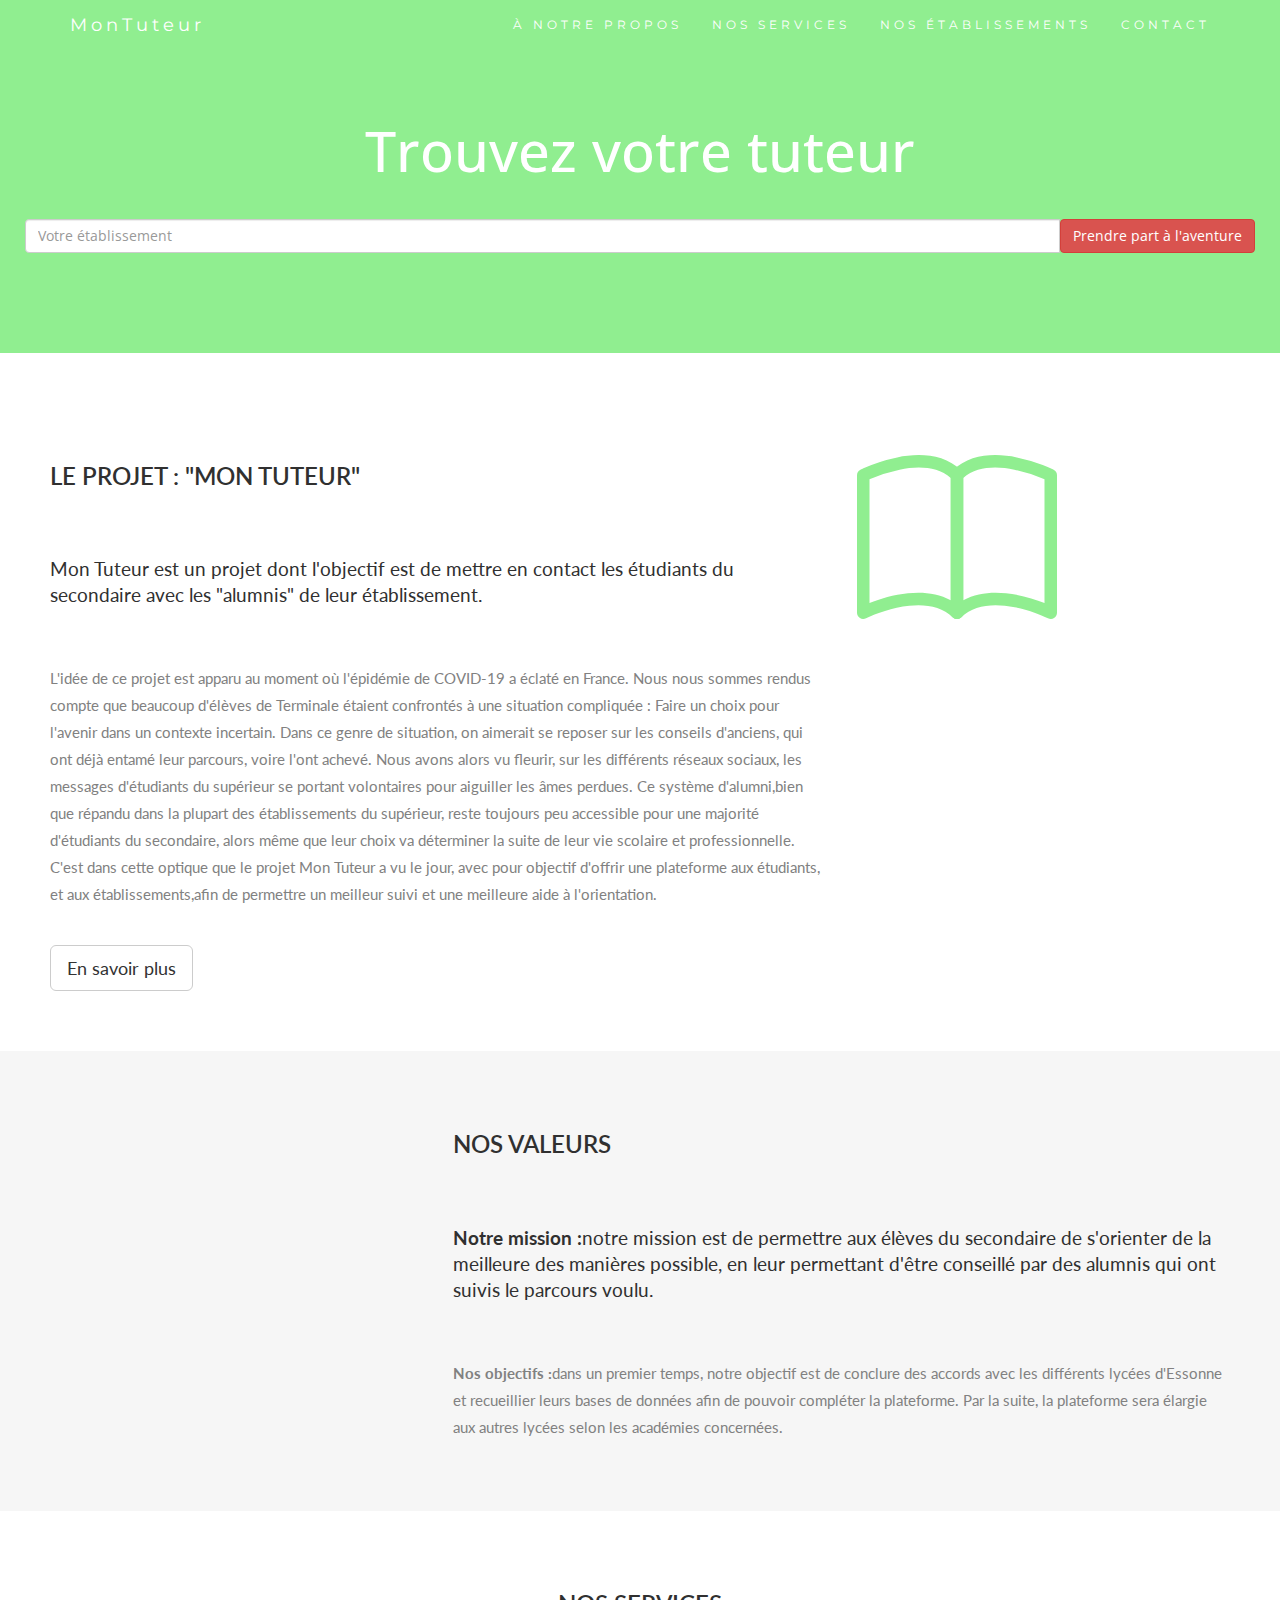
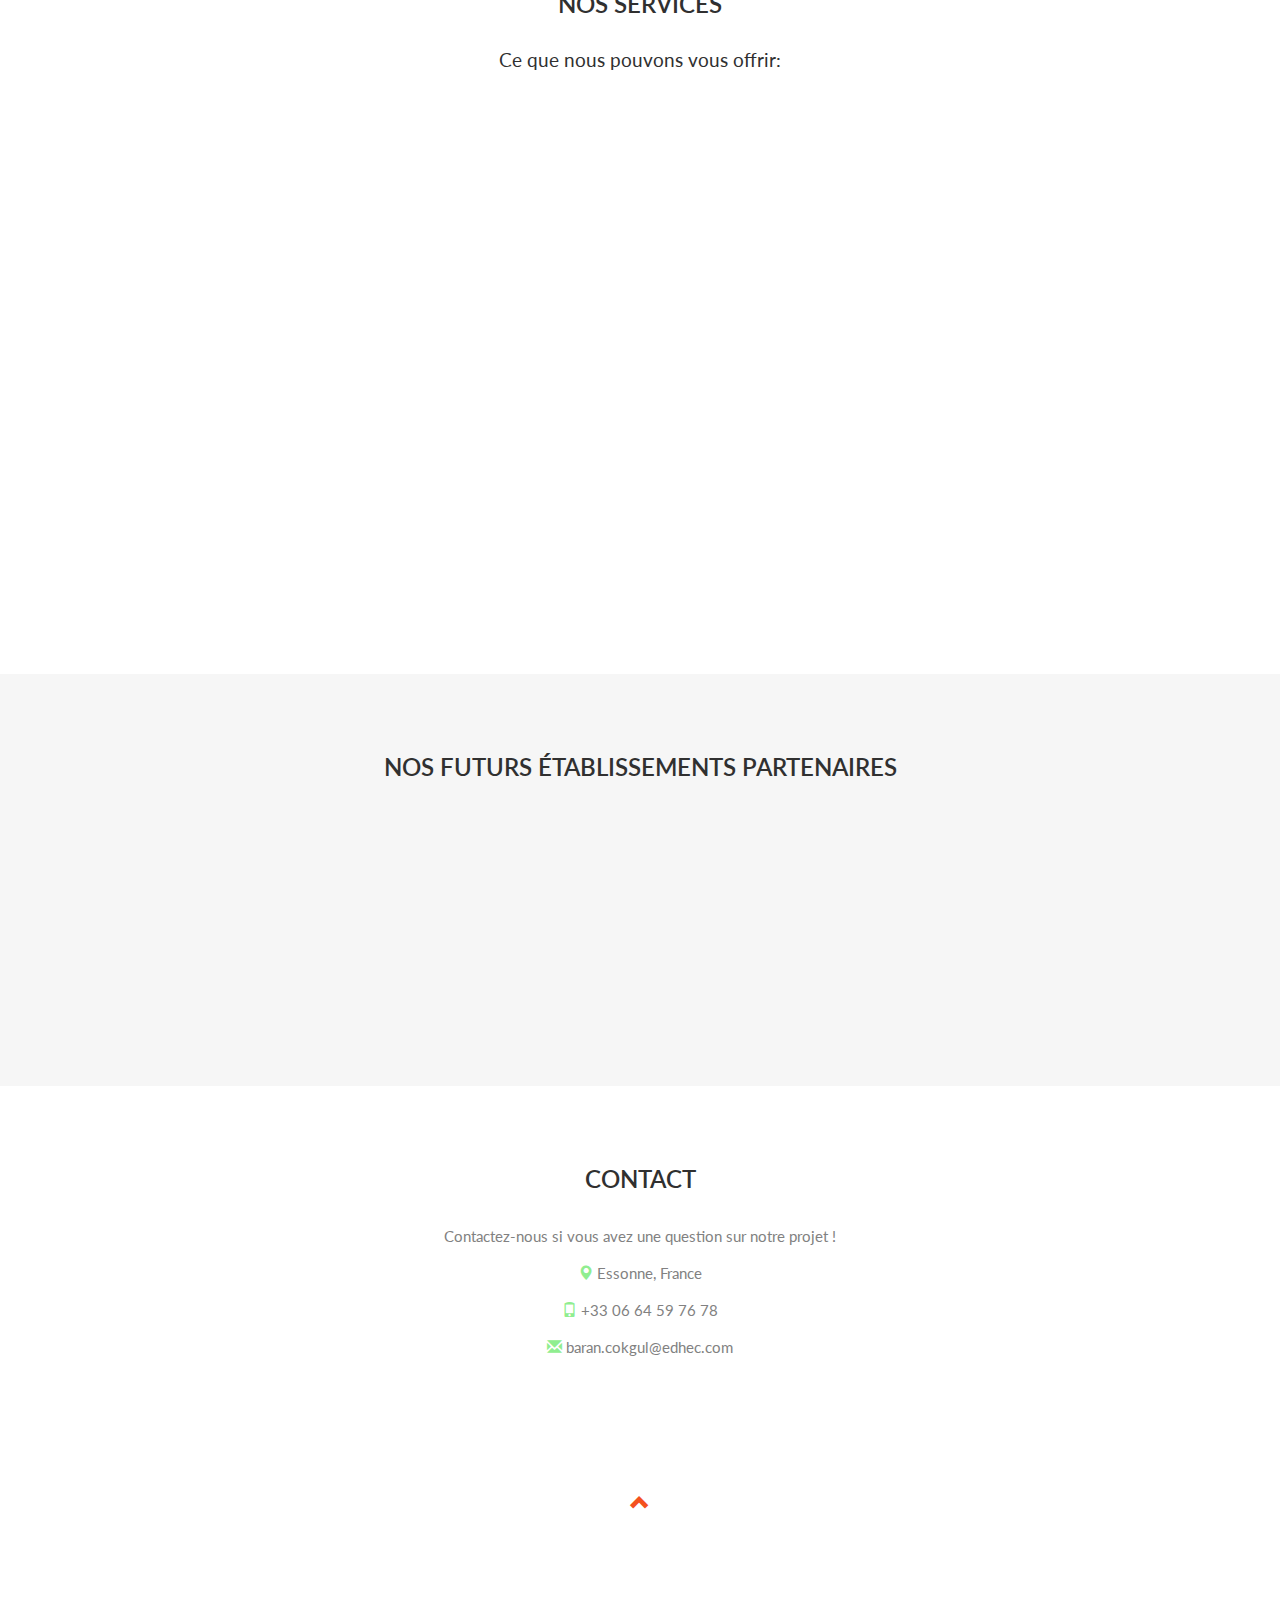
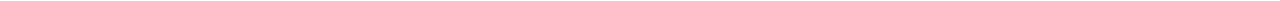
==== commit a80cec51: "Add files via upload" ====
--- a/MonSite/index.html
+++ b/MonSite/index.html
@@ -89,8 +89,8 @@
     </div>
     <div class="col-sm-8">
       <h2>NOS VALEURS</h2><br>
-      <h4><strong>Notre mission :</strong> notre mission est de permettre aux élèves du secondaire de s'orienter de la meilleure des manières possible, en leur permettant d'être conseillé par des alumnis qui ont suivis le parcours voulu.</h4><br>
-      <p><strong> Nos objectifs :</strong> dans un premier temps, notre objectif est de conclure des accords avec les différents lycées d'Essonne et recueillier leurs bases de données afin de pouvoir compléter la plateforme. Par la suite, la plateforme sera élargie aux autres lycées selon les académies concernées.</p>
+      <h4><strong>Notre mission :</strong>notre mission est de permettre aux élèves du secondaire de s'orienter de la meilleure des manières possible, en leur permettant d'être conseillé par des alumnis qui ont suivis le parcours voulu.</h4><br>
+      <p><strong> Nos objectifs :</strong>dans un premier temps, notre objectif est de conclure des accords avec les différents lycées d'Essonne et recueillier leurs bases de données afin de pouvoir compléter la plateforme. Par la suite, la plateforme sera élargie aux autres lycées selon les académies concernées.</p>
     </div>
   </div>
 </div>
@@ -161,7 +161,7 @@
   <div class="row text-center slideanim">
           <div class="col-sm-4">
             <div class="card" style="">
-              <img src="images\stc.jpg" class="card-img-top" alt="Lycée Saint-Charles Athis-Mons" width="380px">
+              <img src="MonSite\images\stc.jpg" class="card-img-top" alt="Lycée Saint-Charles Athis-Mons" width="380px">
               <div class="card-body">
                 <h5 class="card-title">Lycée Saint-Charles, Athis-Mons</h5>
                 <a href="https://www.scharles.net" class="btn btn-primary">En savoir plus</a>
@@ -170,7 +170,7 @@
           </div>
           <div class="col-sm-4">
             <div class="card" style="">
-              <img src="images\einstein.jpg" class="card-img-top" alt="Lycée Albert Einstein, Sainte-Geneviève Des Bois" width="295px">
+              <img src="MonSite\images\einstein.jpg" class="card-img-top" alt="Lycée Albert Einstein, Sainte-Geneviève Des Bois" width="295px">
               <div class="card-body">
                  <h5 class="card-title">Lycée Albert Einstein,Sainte-Geneviève-des-Bois </h5>
                  <a href="http://www.lyc-einstein-ste-genevieve.ac-versailles.fr/" class="btn btn-primary"> En savoir plus</a>
@@ -179,7 +179,7 @@
           </div>
     <div class="col-sm-4">
       <div class="card" style="">
-              <img src="images\corot.jpeg" class="card-img-top" alt="Lycée Jean-Baptiste Corot, Savigny-sur-Orge" width="271px">
+              <img src="MonSite\images\corot.jpeg" class="card-img-top" alt="Lycée Jean-Baptiste Corot, Savigny-sur-Orge" width="271px">
               <div class="card-body">
                  <h5 class="card-title">Lycée Jean-Baptiste Corot ,Savigny-sur-Orge </h5>
                  <a href="http://www.lyc-corot-savigny.ac-versailles.fr" class="btn btn-primary">En savoir plus</a>
